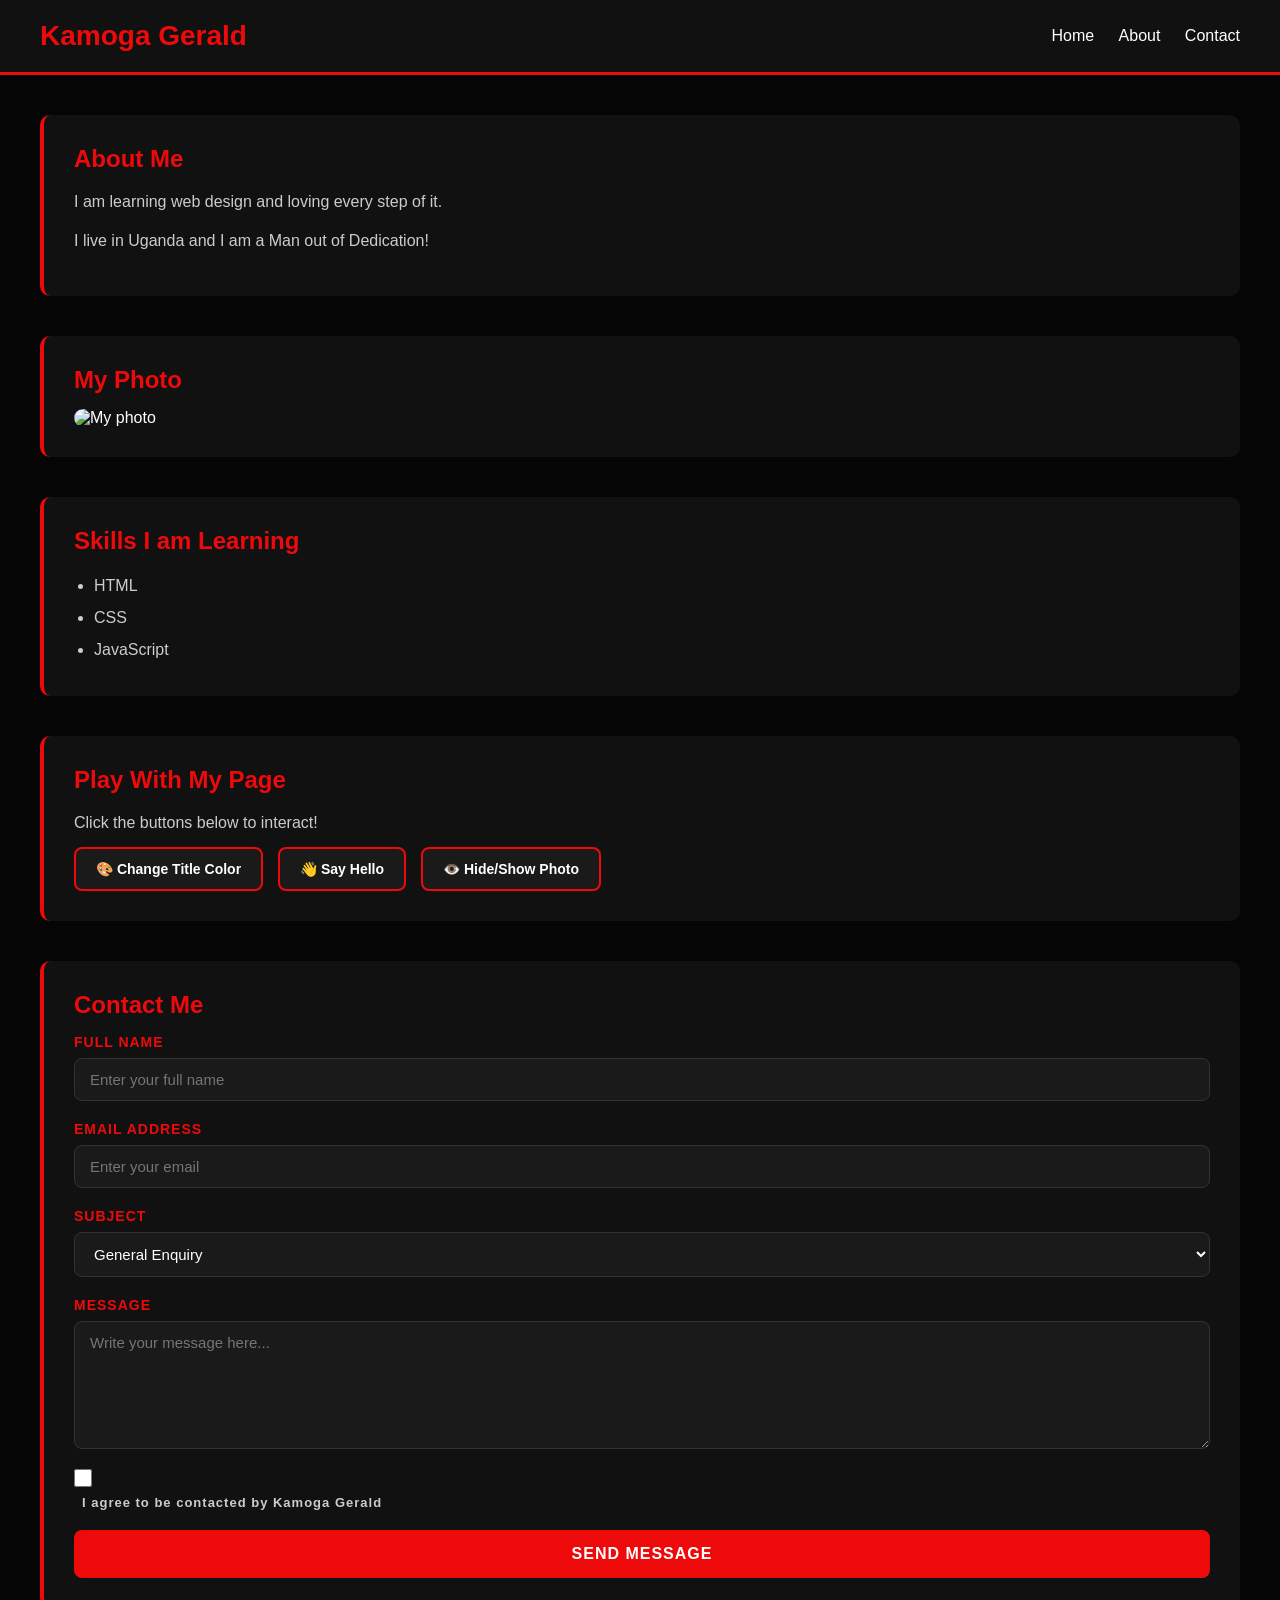
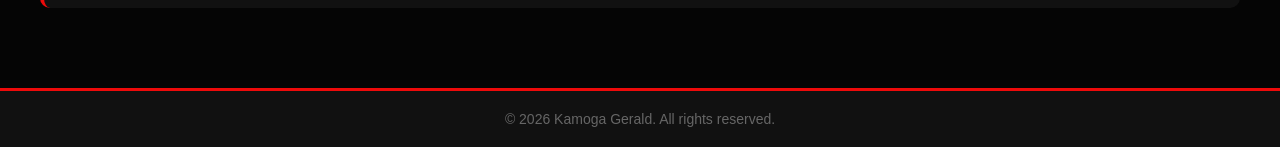
==== index.html @ 8f464ddb "Add files via upload" ====
<!DOCTYPE html>
<html>
    <head>
        <title>Kamoga Gerald</title>
        <meta name="viewport" content="width=device-width, initial-scale=1.0">
        <link rel="stylesheet" href="style.css">
    </head>
    <body>

        <!-- HEADER -->
        <div class="header">
            <h1 id="main-title">Kamoga Gerald</h1>
            <nav>
                <a href="index.html">Home</a>
<a href="about.html">About</a>
<a href="contact.html">Contact</a>
                
            </nav>
        </div>

        <!-- MAIN CONTENT -->
        <div class="main">

            <!-- ABOUT SECTION -->
            <div class="section">
                <h2>About Me</h2>
                <p>I am learning web design and loving every step of it.</p>
                <p>I live in Uganda and I am a Man out of Dedication!</p>
            </div>

            <!-- PHOTO SECTION -->
            <div class="section">
                <h2>My Photo</h2>
                <img src="https://picsum.photos/400/200" alt="My photo">
            </div>

            <!-- SKILLS SECTION -->
            <div class="section">
                <h2>Skills I am Learning</h2>
                <ul>
                    <li>HTML</li>
                    <li>CSS</li>
                    <li>JavaScript</li>
                </ul>
            </div>

            <!-- THEME BUTTON -->
            <div class="section">
                <h2>Play With My Page</h2>
                <p>Click the buttons below to interact!</p>
                <div class="btn-group">
                    <button id="change-color-btn">🎨 Change Title Color</button>
                    <button id="show-message-btn">👋 Say Hello</button>
                    <button id="hide-show-btn">👁️ Hide/Show Photo</button>
                </div>
            </div>

            <!-- CONTACT FORM SECTION -->
            <div class="section">
                <h2>Contact Me</h2>
                <form class="contact-form">

                    <div class="form-group">
                        <label>Full Name</label>
                        <input type="text" placeholder="Enter your full name">
                    </div>

                    <div class="form-group">
                        <label>Email Address</label>
                        <input type="email" placeholder="Enter your email">
                    </div>

                    <div class="form-group">
                        <label>Subject</label>
                        <select>
                            <option>General Enquiry</option>
                            <option>Web Design Project</option>
                            <option>Collaboration</option>
                            <option>Other</option>
                        </select>
                    </div>

                    <div class="form-group">
                        <label>Message</label>
                        <textarea rows="6" placeholder="Write your message here..."></textarea>
                    </div>

                    <div class="form-group">
                        <input type="checkbox" id="agree">
                        <label for="agree">I agree to be contacted by Kamoga Gerald</label>
                    </div>

                    <button type="submit" id="submit-btn">Send Message</button>

                </form>
            </div>

        </div>

        <!-- FOOTER -->
        <div class="footer">
            <p>© 2026 Kamoga Gerald. All rights reserved.</p>
        </div>

        <script src="script.js"></script>
    </body>
</html>
---- style.css ----
* {
    margin: 0;
    padding: 0;
    box-sizing: border-box;
}

body {
    background-color: #050505;
    font-family: Arial, sans-serif;
    color: #ffffff;
}

/* HEADER */
.header {
    background-color: #111111;
    padding: 20px 40px;
    display: flex;
    justify-content: space-between;
    align-items: center;
    border-bottom: 3px solid #ee0a0a;
}

.header h1 {
    color: #ee0a0a;
    font-size: 28px;
}

nav a {
    color: #ffffff;
    text-decoration: none;
    margin-left: 20px;
    font-size: 16px;
}

nav a:hover {
    color: #ee0a0a;
}

/* MAIN */
.main {
    padding: 40px;
}

.section {
    margin-bottom: 40px;
    padding: 30px;
    background-color: #111111;
    border-radius: 10px;
    border-left: 4px solid #ee0a0a;
}

.section h2 {
    color: #ee0a0a;
    font-size: 24px;
    margin-bottom: 15px;
}

.section p {
    color: #cccccc;
    font-size: 16px;
    line-height: 1.8;
    margin-bottom: 10px;
}

.section ul {
    color: #cccccc;
    font-size: 16px;
    line-height: 2;
    padding-left: 20px;
}

.section img {
    border-radius: 10px;
    width: 100%;
    max-width: 400px;
}

/* FOOTER */
.footer {
    background-color: #111111;
    text-align: center;
    padding: 20px;
    color: #666666;
    font-size: 14px;
    border-top: 3px solid #ee0a0a;
}
/* ===== RESPONSIVE DESIGN ===== */

/* TABLETS (screens 768px and below) */
@media (max-width: 768px) {

    .header {
        flex-direction: column;
        text-align: center;
        padding: 20px;
    }

    .header h1 {
        margin-bottom: 15px;
        font-size: 24px;
    }

    nav a {
        margin: 0 10px;
        font-size: 14px;
    }

    .main {
        padding: 20px;
    }

    .section {
        padding: 20px;
    }

}

/* MOBILE PHONES (screens 480px and below) */
@media (max-width: 480px) {

    .header h1 {
        font-size: 20px;
    }

    nav a {
        display: block;
        margin: 8px 0;
        font-size: 16px;
    }

    .section h2 {
        font-size: 20px;
    }

    .section p {
        font-size: 14px;
    }

    .section img {
        width: 100%;
    }

    .footer {
        font-size: 12px;
        padding: 15px;
    }

}

/* ===== CONTACT FORM ===== */
.contact-form {
    display: flex;
    flex-direction: column;
    gap: 20px;
}

.form-group {
    display: flex;
    flex-direction: column;
    gap: 8px;
}

.form-group label {
    color: #ee0a0a;
    font-size: 14px;
    font-weight: bold;
    text-transform: uppercase;
    letter-spacing: 1px;
}

.form-group input,
.form-group select,
.form-group textarea {
    background-color: #1a1a1a;
    border: 1px solid #333333;
    border-radius: 8px;
    color: #ffffff;
    font-size: 15px;
    font-family: Arial, sans-serif;
    outline: none;
    padding: 12px 15px;
    transition: border 0.3s;
}

.form-group input:focus,
.form-group select:focus,
.form-group textarea:focus {
    border: 1px solid #ee0a0a;
}

.form-group input[type="checkbox"] {
    width: 18px;
    height: 18px;
    accent-color: #ee0a0a;
    display: inline;
}

.form-group:last-of-type label {
    display: inline;
    margin-left: 8px;
    text-transform: none;
    font-size: 13px;
    color: #cccccc;
}

button[type="submit"] {
    background-color: #ee0a0a;
    border: none;
    border-radius: 8px;
    color: #ffffff;
    cursor: pointer;
    font-size: 16px;
    font-weight: bold;
    letter-spacing: 1px;
    padding: 15px 30px;
    text-transform: uppercase;
    transition: background-color 0.3s;
    width: 100%;
}

button[type="submit"]:hover {
    background-color: #cc0000;
}

/* ===== JAVASCRIPT BUTTONS ===== */
.btn-group {
    display: flex;
    gap: 15px;
    flex-wrap: wrap;
    margin-top: 10px;
}

.btn-group button {
    background-color: #1a1a1a;
    border: 2px solid #ee0a0a;
    border-radius: 8px;
    color: #ffffff;
    cursor: pointer;
    font-size: 14px;
    font-weight: bold;
    padding: 12px 20px;
    transition: all 0.3s;
}

.btn-group button:hover {
    background-color: #ee0a0a;
    color: #ffffff;
}

/* ===== ANIMATIONS ===== */

/* FADE IN - page loads */
@keyframes fadeIn {
    from {
        opacity: 0;
        transform: translateY(30px);
    }
    to {
        opacity: 1;
        transform: translateY(0);
    }
}

/* PULSE - grabs attention */
@keyframes pulse {
    0%   { transform: scale(1); }
    50%  { transform: scale(1.05); }
    100% { transform: scale(1); }
}

/* SLIDE IN FROM LEFT */
@keyframes slideInLeft {
    from {
        opacity: 0;
        transform: translateX(-60px);
    }
    to {
        opacity: 1;
        transform: translateX(0);
    }
}

/* GLOW - text glowing effect */
@keyframes glow {
    0%   { text-shadow: 0 0 5px #ee0a0a; }
    50%  { text-shadow: 0 0 20px #ee0a0a, 0 0 40px #ee0a0a; }
    100% { text-shadow: 0 0 5px #ee0a0a; }
}

/* APPLY ANIMATIONS */

/* Header title glows */
.header h1 {
    animation: glow 2s infinite;
}

/* Sections slide in */
.section {
    animation: slideInLeft 0.6s ease-out;
}

/* Main title fades in */
#main-title {
    animation: fadeIn 1s ease-out;
}

/* Submit button pulses */
button[type="submit"] {
    animation: pulse 2s infinite;
}

/* Nav links slide effect */
nav a {
    transition: color 0.3s, letter-spacing 0.3s;
}



/* Section hover effect */
.section {
    transition: transform 0.3s, border-left 0.3s;
}

.section:hover {
    transform: translateX(8px);
    border-left: 4px solid #ffffff;
}

/* Image hover zoom */
.section img {
    transition: transform 0.4s;
}

.section img:hover {
    transform: scale(1.05);
}
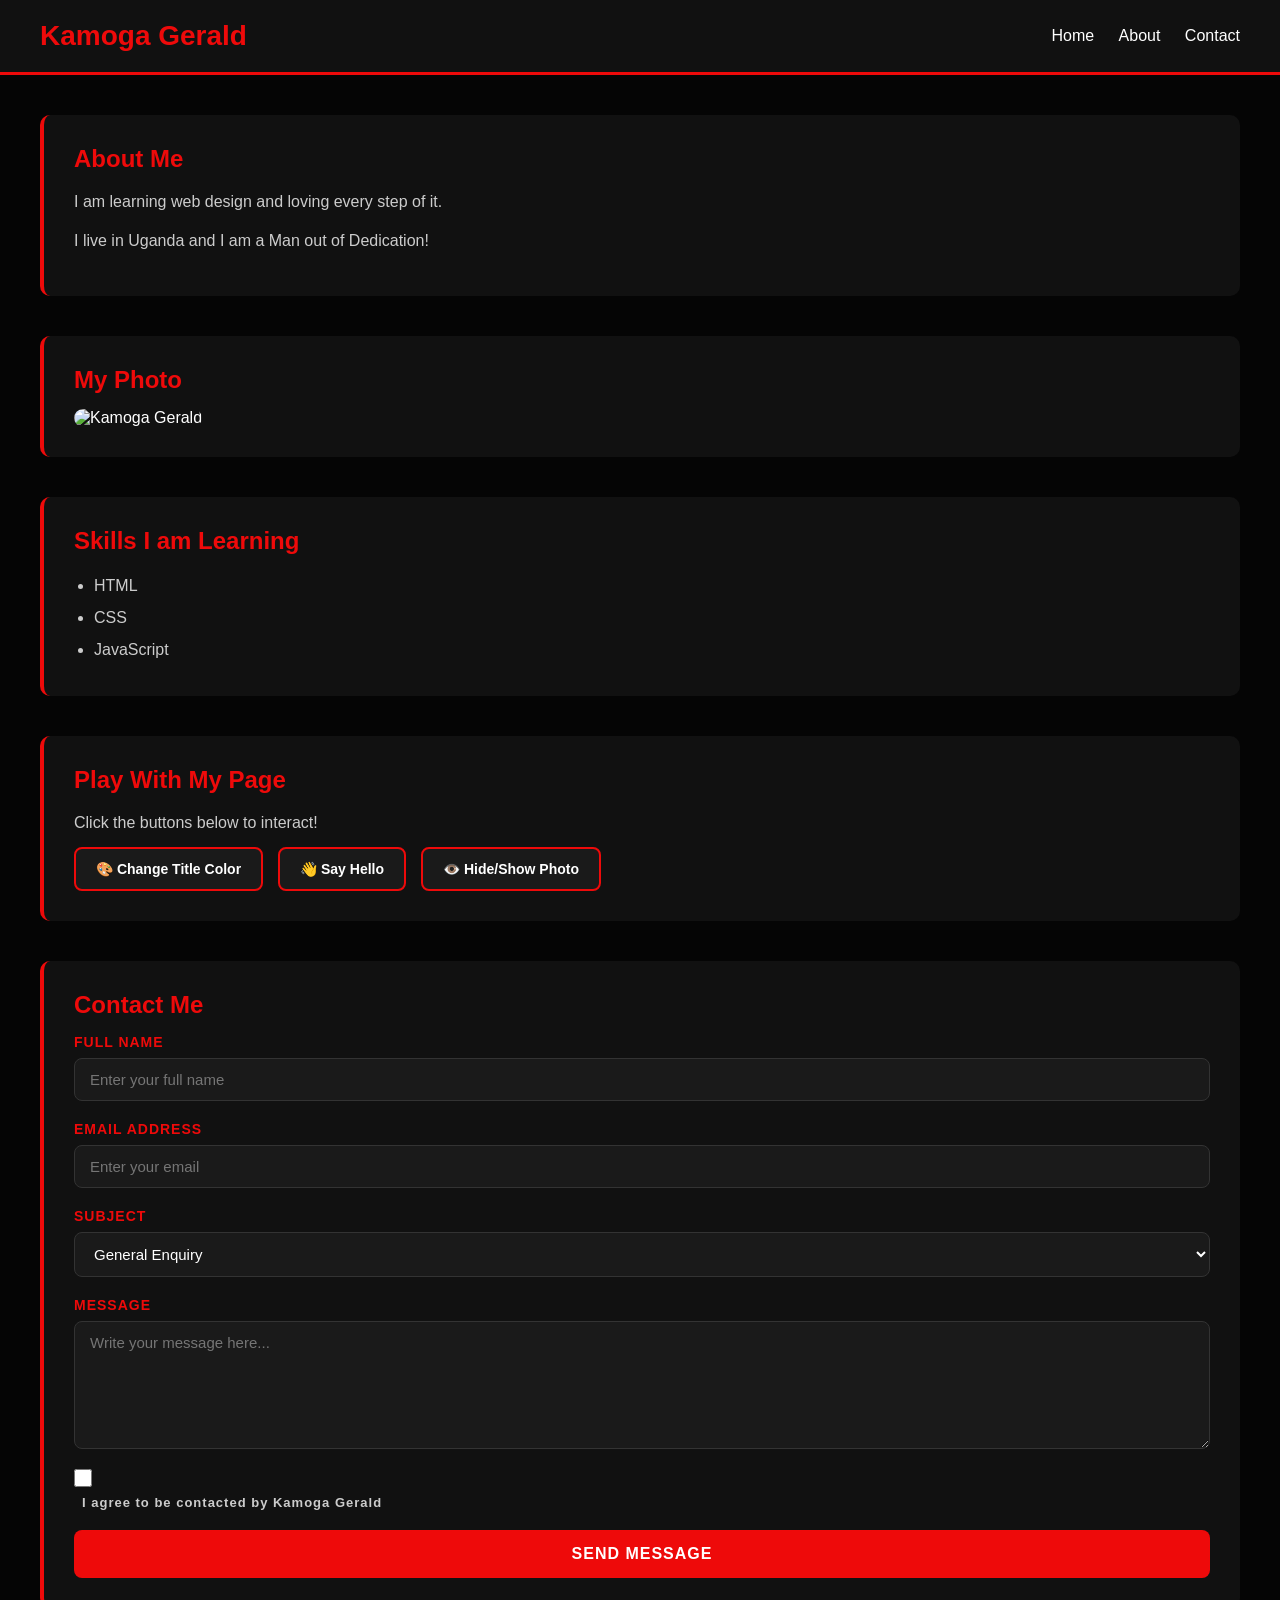
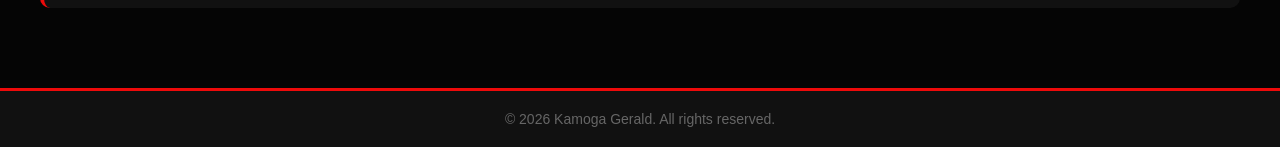
==== commit 844d3229: "Add files via upload" ====
--- a/index.html
+++ b/index.html
@@ -31,7 +31,7 @@
             <!-- PHOTO SECTION -->
             <div class="section">
                 <h2>My Photo</h2>
-                <img src="https://picsum.photos/400/200" alt="My photo">
+                <img src="photo.jpg" alt="Kamoga Gerald">
             </div>
 
             <!-- SKILLS SECTION -->
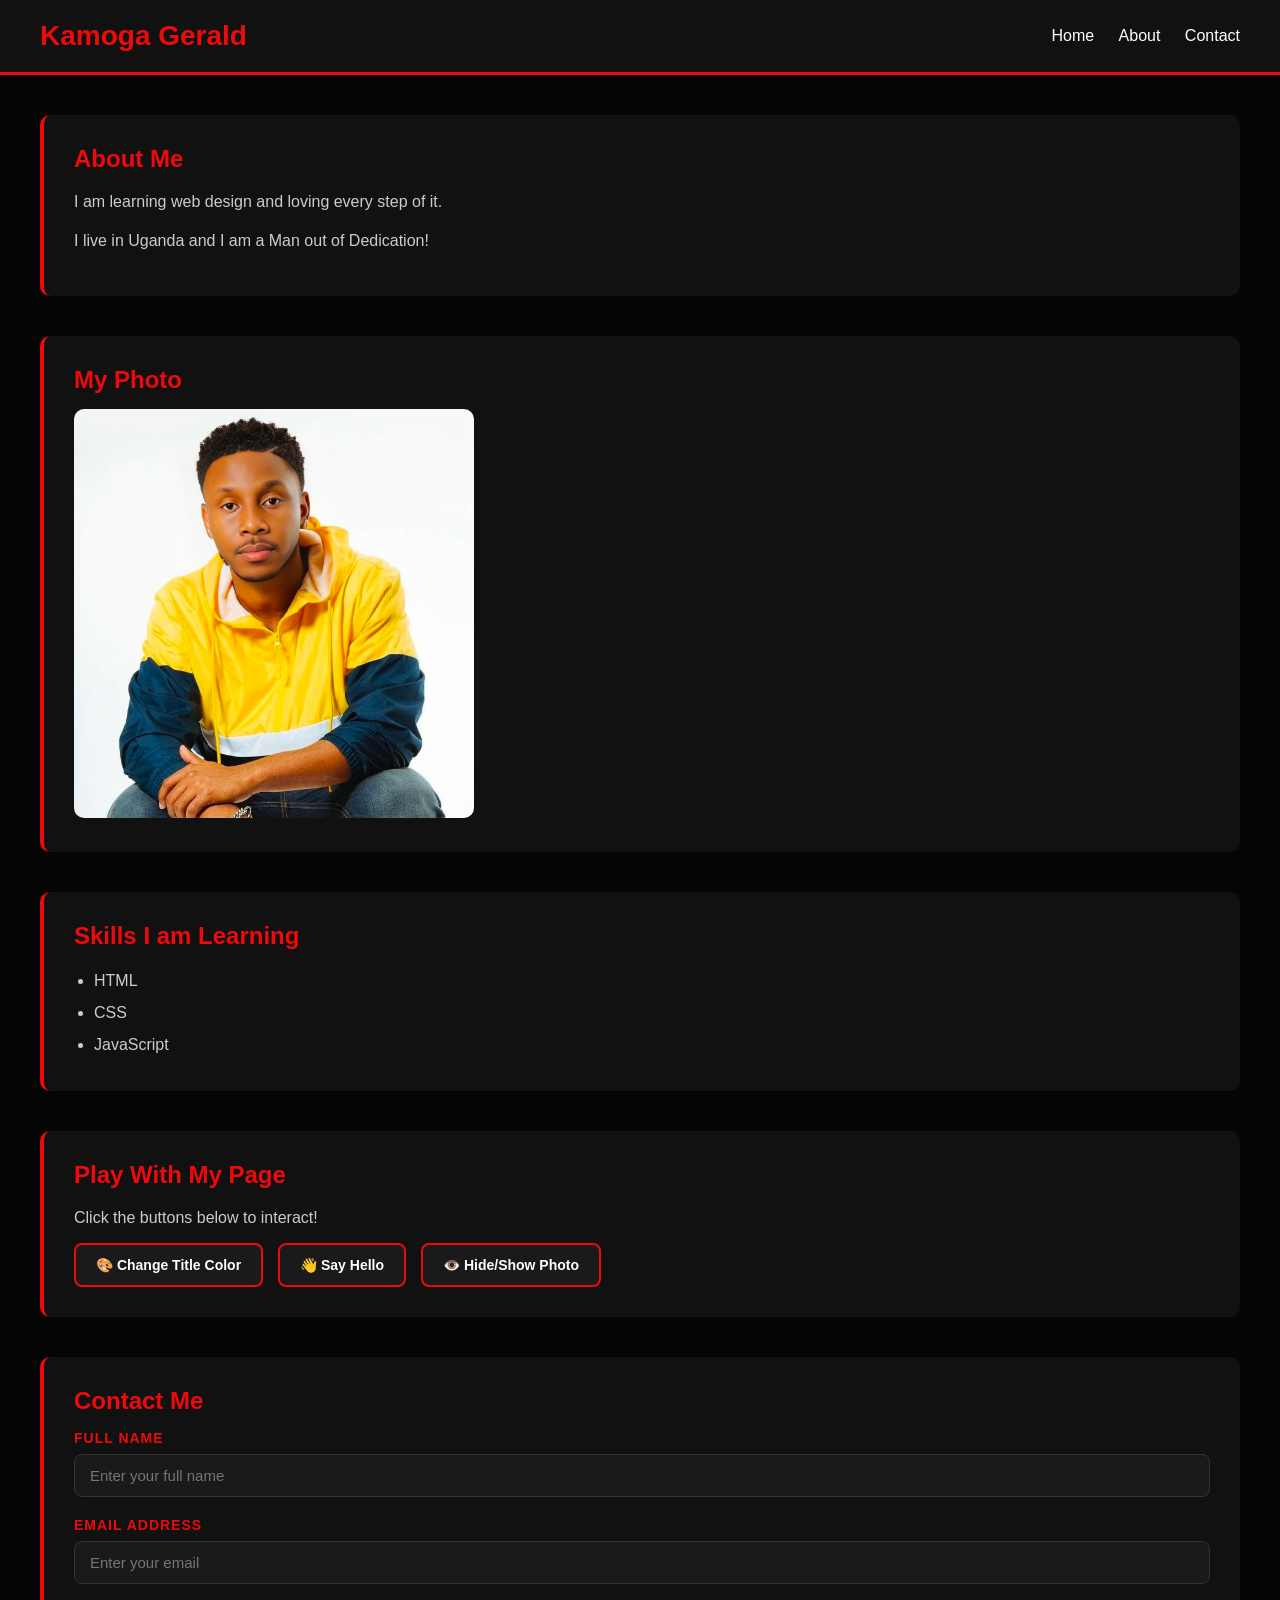
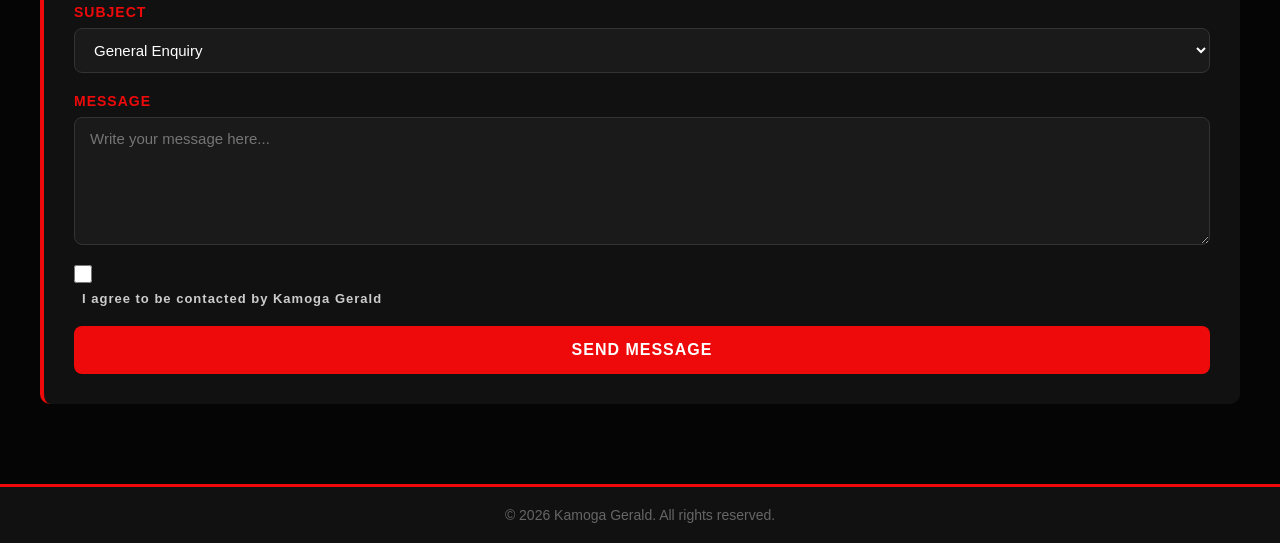
==== commit 1f270b02: "Add files via upload" ====
--- a/index.html
+++ b/index.html
@@ -31,7 +31,7 @@
             <!-- PHOTO SECTION -->
             <div class="section">
                 <h2>My Photo</h2>
-                <img src="photo.jpg" alt="Kamoga Gerald">
+                <img src="photo.jpg.jpeg" alt="Kamoga Gerald">
             </div>
 
             <!-- SKILLS SECTION -->
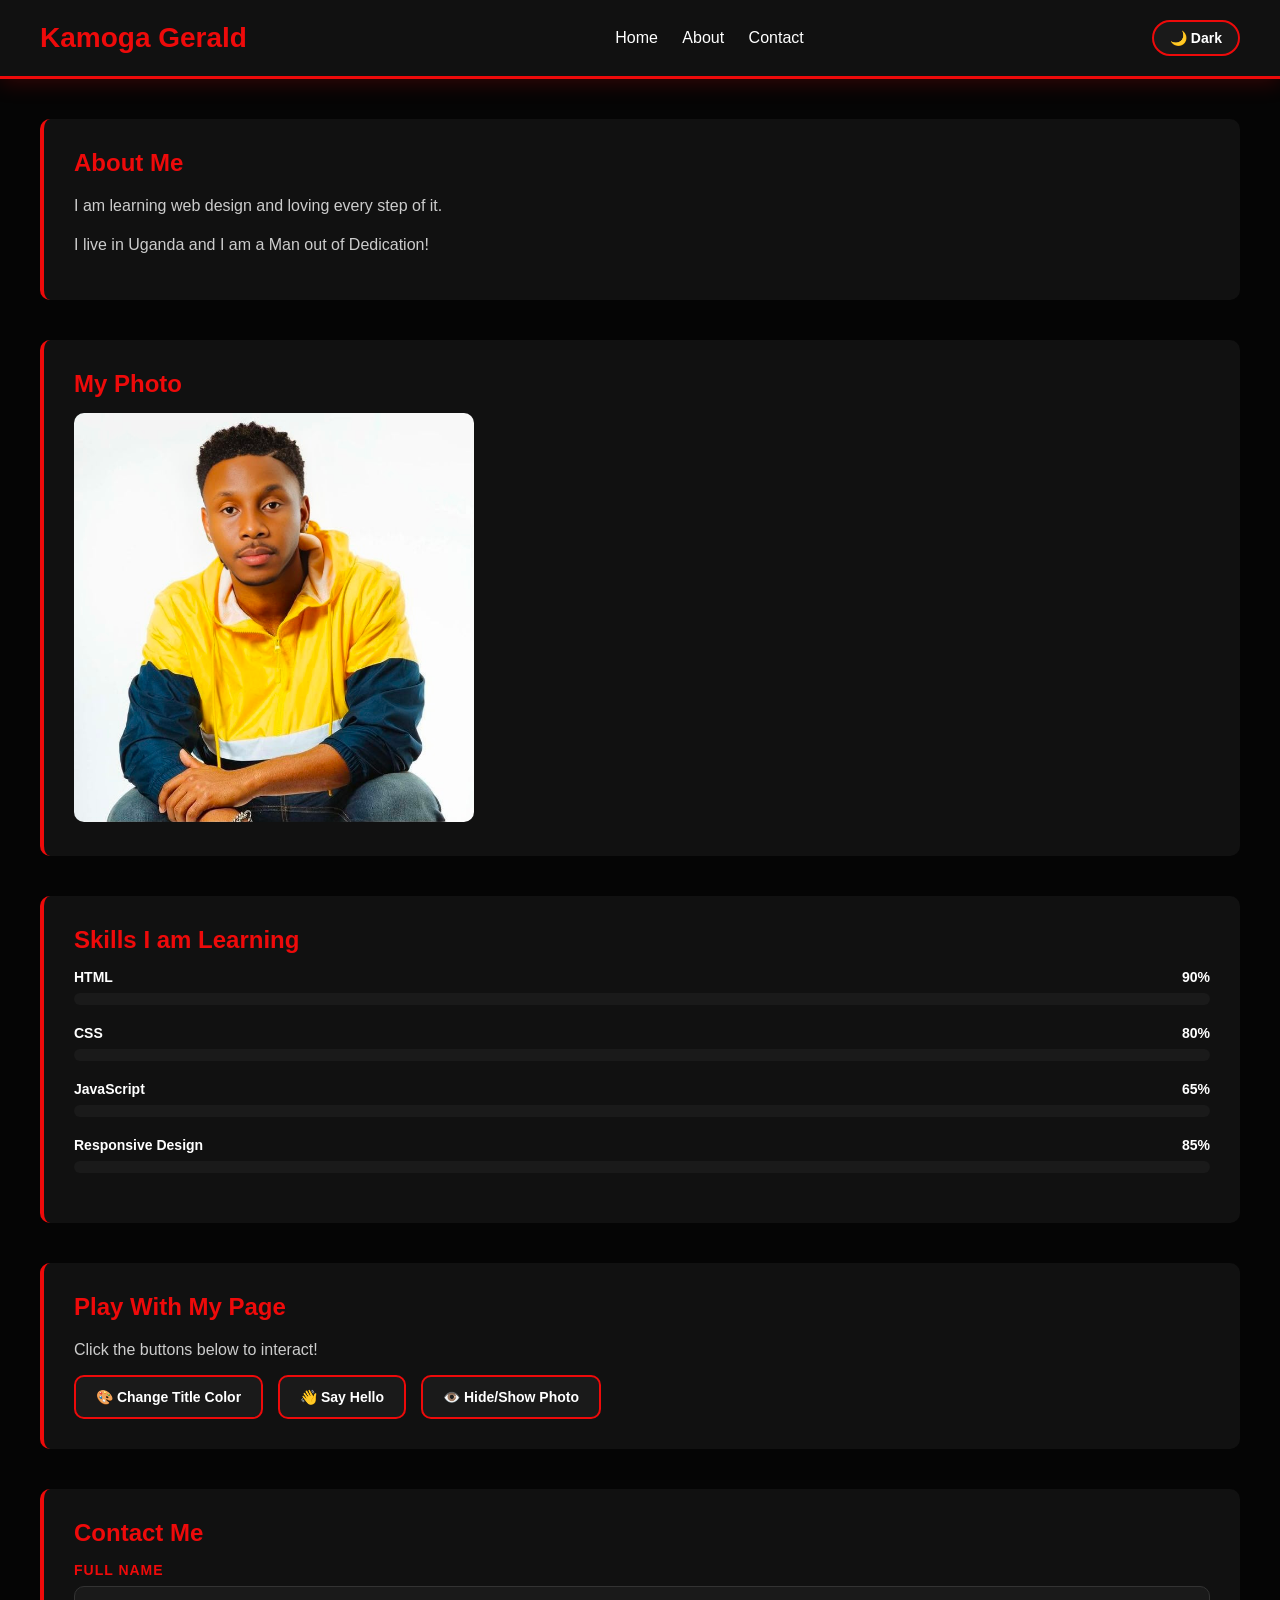
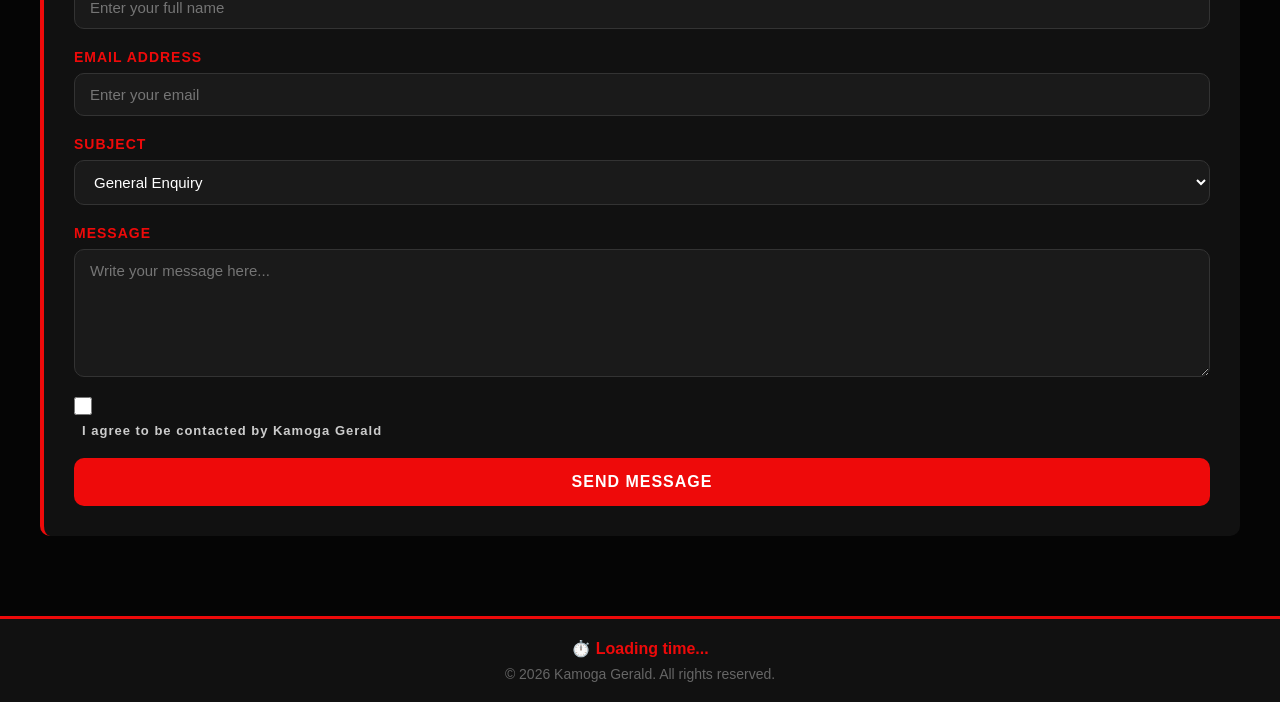
==== commit 36429253: "Add files via upload" ====
--- a/index.html
+++ b/index.html
@@ -8,15 +8,15 @@
     <body>
 
         <!-- HEADER -->
-        <div class="header">
-            <h1 id="main-title">Kamoga Gerald</h1>
-            <nav>
-                <a href="index.html">Home</a>
-<a href="about.html">About</a>
-<a href="contact.html">Contact</a>
-                
-            </nav>
-        </div>
+<div class="header">
+    <h1 id="main-title">Kamoga Gerald</h1>
+    <nav>
+        <a href="index.html">Home</a>
+        <a href="about.html">About</a>
+        <a href="contact.html">Contact</a>
+    </nav>
+    <button id="theme-toggle">🌙 Dark</button>
+</div>
 
         <!-- MAIN CONTENT -->
         <div class="main">
@@ -35,14 +35,50 @@
             </div>
 
             <!-- SKILLS SECTION -->
-            <div class="section">
-                <h2>Skills I am Learning</h2>
-                <ul>
-                    <li>HTML</li>
-                    <li>CSS</li>
-                    <li>JavaScript</li>
-                </ul>
-            </div>
+<div class="section">
+    <h2>Skills I am Learning</h2>
+
+    <div class="skill">
+        <div class="skill-header">
+            <span>HTML</span>
+            <span>90%</span>
+        </div>
+        <div class="progress-bar">
+            <div class="progress" data-width="90"></div>
+        </div>
+    </div>
+
+    <div class="skill">
+        <div class="skill-header">
+            <span>CSS</span>
+            <span>80%</span>
+        </div>
+        <div class="progress-bar">
+            <div class="progress" data-width="80"></div>
+        </div>
+    </div>
+
+    <div class="skill">
+        <div class="skill-header">
+            <span>JavaScript</span>
+            <span>65%</span>
+        </div>
+        <div class="progress-bar">
+            <div class="progress" data-width="65"></div>
+        </div>
+    </div>
+
+    <div class="skill">
+        <div class="skill-header">
+            <span>Responsive Design</span>
+            <span>85%</span>
+        </div>
+        <div class="progress-bar">
+            <div class="progress" data-width="85"></div>
+        </div>
+    </div>
+
+</div>
 
             <!-- THEME BUTTON -->
             <div class="section">
@@ -98,10 +134,7 @@
         </div>
 
         <!-- FOOTER -->
-        <div class="footer">
-            <p>© 2026 Kamoga Gerald. All rights reserved.</p>
-        </div>
-
-        <script src="script.js"></script>
-    </body>
-</html>+<div class="footer">
+    <p id="clock">⏱️ Loading time...</p>
+    <p>© 2026 Kamoga Gerald. All rights reserved.</p>
+</div>
--- a/style.css
+++ b/style.css
@@ -1,3 +1,18 @@
+/* ===== CSS VARIABLES ===== */
+:root {
+    --primary: #ee0a0a;
+    --primary-dark: #cc0000;
+    --bg: #050505;
+    --card: #111111;
+    --card-light: #1a1a1a;
+    --text: #cccccc;
+    --text-bright: #ffffff;
+    --text-dim: #666666;
+    --border-radius: 10px;
+    --transition: 0.3s ease;
+    --shadow: 0 4px 20px rgba(238, 10, 10, 0.2);
+}
+
 * {
     margin: 0;
     padding: 0;
@@ -5,38 +20,46 @@
 }
 
 body {
-    background-color: #050505;
+    background-color: var(--bg);
     font-family: Arial, sans-serif;
-    color: #ffffff;
-}
-
-/* HEADER */
+    color: var(--text-bright);
+}
+
+/* ===== HEADER ===== */
 .header {
-    background-color: #111111;
+    background-color: var(--card);
     padding: 20px 40px;
     display: flex;
     justify-content: space-between;
     align-items: center;
-    border-bottom: 3px solid #ee0a0a;
+    border-bottom: 3px solid var(--primary);
+    box-shadow: var(--shadow);
+    position: sticky;
+    top: 0;
+    z-index: 100;
 }
 
 .header h1 {
-    color: #ee0a0a;
+    color: var(--primary);
     font-size: 28px;
+    animation: glow 2s infinite;
 }
 
 nav a {
-    color: #ffffff;
+    color: var(--text-bright);
     text-decoration: none;
     margin-left: 20px;
     font-size: 16px;
+    transition: color var(--transition),
+                letter-spacing var(--transition);
 }
 
 nav a:hover {
-    color: #ee0a0a;
-}
-
-/* MAIN */
+    color: var(--primary);
+    letter-spacing: 2px;
+}
+
+/* ===== MAIN ===== */
 .main {
     padding: 40px;
 }
@@ -44,51 +67,65 @@
 .section {
     margin-bottom: 40px;
     padding: 30px;
-    background-color: #111111;
-    border-radius: 10px;
-    border-left: 4px solid #ee0a0a;
+    background-color: var(--card);
+    border-radius: var(--border-radius);
+    border-left: 4px solid var(--primary);
+    transition: transform var(--transition),
+                box-shadow var(--transition);
+    animation: slideInLeft 0.6s ease-out;
+}
+
+.section:hover {
+    transform: translateX(8px);
+    box-shadow: var(--shadow);
+    border-left: 4px solid var(--text-bright);
 }
 
 .section h2 {
-    color: #ee0a0a;
+    color: var(--primary);
     font-size: 24px;
     margin-bottom: 15px;
 }
 
 .section p {
-    color: #cccccc;
+    color: var(--text);
     font-size: 16px;
     line-height: 1.8;
     margin-bottom: 10px;
 }
 
 .section ul {
-    color: #cccccc;
+    color: var(--text);
     font-size: 16px;
     line-height: 2;
     padding-left: 20px;
 }
 
 .section img {
-    border-radius: 10px;
+    border-radius: var(--border-radius);
     width: 100%;
     max-width: 400px;
-}
-
-/* FOOTER */
+    transition: transform var(--transition),
+                box-shadow var(--transition);
+}
+
+.section img:hover {
+    transform: scale(1.05);
+    box-shadow: var(--shadow);
+}
+
+/* ===== FOOTER ===== */
 .footer {
-    background-color: #111111;
+    background-color: var(--card);
     text-align: center;
     padding: 20px;
-    color: #666666;
-    font-size: 14px;
-    border-top: 3px solid #ee0a0a;
-}
-/* ===== RESPONSIVE DESIGN ===== */
-
-/* TABLETS (screens 768px and below) */
+    color: var(--text-dim);
+    font-size: 14px;
+    border-top: 3px solid var(--primary);
+}
+
+/* ===== RESPONSIVE ===== */
 @media (max-width: 768px) {
-
     .header {
         flex-direction: column;
         text-align: center;
@@ -112,12 +149,9 @@
     .section {
         padding: 20px;
     }
-
-}
-
-/* MOBILE PHONES (screens 480px and below) */
+}
+
 @media (max-width: 480px) {
-
     .header h1 {
         font-size: 20px;
     }
@@ -144,7 +178,6 @@
         font-size: 12px;
         padding: 15px;
     }
-
 }
 
 /* ===== CONTACT FORM ===== */
@@ -161,7 +194,7 @@
 }
 
 .form-group label {
-    color: #ee0a0a;
+    color: var(--primary);
     font-size: 14px;
     font-weight: bold;
     text-transform: uppercase;
@@ -171,27 +204,29 @@
 .form-group input,
 .form-group select,
 .form-group textarea {
-    background-color: #1a1a1a;
+    background-color: var(--card-light);
     border: 1px solid #333333;
-    border-radius: 8px;
-    color: #ffffff;
+    border-radius: var(--border-radius);
+    color: var(--text-bright);
     font-size: 15px;
     font-family: Arial, sans-serif;
     outline: none;
     padding: 12px 15px;
-    transition: border 0.3s;
+    transition: border var(--transition),
+                box-shadow var(--transition);
 }
 
 .form-group input:focus,
 .form-group select:focus,
 .form-group textarea:focus {
-    border: 1px solid #ee0a0a;
+    border: 1px solid var(--primary);
+    box-shadow: var(--shadow);
 }
 
 .form-group input[type="checkbox"] {
     width: 18px;
     height: 18px;
-    accent-color: #ee0a0a;
+    accent-color: var(--primary);
     display: inline;
 }
 
@@ -200,29 +235,34 @@
     margin-left: 8px;
     text-transform: none;
     font-size: 13px;
-    color: #cccccc;
+    color: var(--text);
 }
 
 button[type="submit"] {
-    background-color: #ee0a0a;
+    background-color: var(--primary);
     border: none;
-    border-radius: 8px;
-    color: #ffffff;
+    border-radius: var(--border-radius);
+    color: var(--text-bright);
     cursor: pointer;
     font-size: 16px;
     font-weight: bold;
     letter-spacing: 1px;
     padding: 15px 30px;
     text-transform: uppercase;
-    transition: background-color 0.3s;
+    transition: background-color var(--transition),
+                box-shadow var(--transition),
+                transform var(--transition);
     width: 100%;
+    animation: pulse 2s infinite;
 }
 
 button[type="submit"]:hover {
-    background-color: #cc0000;
-}
-
-/* ===== JAVASCRIPT BUTTONS ===== */
+    background-color: var(--primary-dark);
+    box-shadow: var(--shadow);
+    transform: translateY(-2px);
+}
+
+/* ===== JS BUTTONS ===== */
 .btn-group {
     display: flex;
     gap: 15px;
@@ -231,106 +271,116 @@
 }
 
 .btn-group button {
-    background-color: #1a1a1a;
-    border: 2px solid #ee0a0a;
-    border-radius: 8px;
-    color: #ffffff;
+    background-color: var(--card-light);
+    border: 2px solid var(--primary);
+    border-radius: var(--border-radius);
+    color: var(--text-bright);
     cursor: pointer;
     font-size: 14px;
     font-weight: bold;
     padding: 12px 20px;
-    transition: all 0.3s;
+    transition: all var(--transition);
 }
 
 .btn-group button:hover {
-    background-color: #ee0a0a;
-    color: #ffffff;
+    background-color: var(--primary);
+    transform: translateY(-3px);
+    box-shadow: var(--shadow);
 }
 
 /* ===== ANIMATIONS ===== */
-
-/* FADE IN - page loads */
 @keyframes fadeIn {
-    from {
-        opacity: 0;
-        transform: translateY(30px);
-    }
-    to {
-        opacity: 1;
-        transform: translateY(0);
-    }
-}
-
-/* PULSE - grabs attention */
+    from { opacity: 0; transform: translateY(30px); }
+    to   { opacity: 1; transform: translateY(0); }
+}
+
 @keyframes pulse {
     0%   { transform: scale(1); }
     50%  { transform: scale(1.05); }
     100% { transform: scale(1); }
 }
 
-/* SLIDE IN FROM LEFT */
 @keyframes slideInLeft {
-    from {
-        opacity: 0;
-        transform: translateX(-60px);
-    }
-    to {
-        opacity: 1;
-        transform: translateX(0);
-    }
-}
-
-/* GLOW - text glowing effect */
+    from { opacity: 0; transform: translateX(-60px); }
+    to   { opacity: 1; transform: translateX(0); }
+}
+
 @keyframes glow {
-    0%   { text-shadow: 0 0 5px #ee0a0a; }
-    50%  { text-shadow: 0 0 20px #ee0a0a, 0 0 40px #ee0a0a; }
-    100% { text-shadow: 0 0 5px #ee0a0a; }
-}
-
-/* APPLY ANIMATIONS */
-
-/* Header title glows */
-.header h1 {
-    animation: glow 2s infinite;
-}
-
-/* Sections slide in */
-.section {
-    animation: slideInLeft 0.6s ease-out;
-}
-
-/* Main title fades in */
+    0%   { text-shadow: 0 0 5px var(--primary); }
+    50%  { text-shadow: 0 0 20px var(--primary),
+                        0 0 40px var(--primary); }
+    100% { text-shadow: 0 0 5px var(--primary); }
+}
+
 #main-title {
     animation: fadeIn 1s ease-out;
 }
 
-/* Submit button pulses */
-button[type="submit"] {
-    animation: pulse 2s infinite;
-}
-
-/* Nav links slide effect */
-nav a {
-    transition: color 0.3s, letter-spacing 0.3s;
-}
-
-
-
-/* Section hover effect */
-.section {
-    transition: transform 0.3s, border-left 0.3s;
-}
-
-.section:hover {
-    transform: translateX(8px);
-    border-left: 4px solid #ffffff;
-}
-
-/* Image hover zoom */
-.section img {
-    transition: transform 0.4s;
-}
-
-.section img:hover {
-    transform: scale(1.05);
+/* ===== THEME TOGGLE BUTTON ===== */
+#theme-toggle {
+    background-color: var(--card-light);
+    border: 2px solid var(--primary);
+    border-radius: 20px;
+    color: var(--text-bright);
+    cursor: pointer;
+    font-size: 14px;
+    font-weight: bold;
+    padding: 8px 16px;
+    transition: all var(--transition);
+}
+
+#theme-toggle:hover {
+    background-color: var(--primary);
+}
+
+/* ===== LIGHT MODE ===== */
+body.light-mode {
+    --bg: #f0f0f0;
+    --card: #ffffff;
+    --card-light: #f5f5f5;
+    --text: #333333;
+    --text-bright: #111111;
+    --text-dim: #666666;
+}
+
+/* ===== SKILLS PROGRESS BARS ===== */
+.skill {
+    margin-bottom: 20px;
+}
+
+.skill-header {
+    display: flex;
+    justify-content: space-between;
+    margin-bottom: 8px;
+    color: var(--text-bright);
+    font-size: 14px;
+    font-weight: bold;
+}
+
+.progress-bar {
+    background-color: var(--card-light);
+    border-radius: 20px;
+    height: 12px;
+    overflow: hidden;
+    width: 100%;
+}
+
+.progress {
+    background: linear-gradient(
+        to right,
+        var(--primary),
+        var(--primary-dark)
+    );
+    border-radius: 20px;
+    height: 100%;
+    width: 0%;
+    transition: width 1.5s ease-in-out;
+}
+
+/* ===== CLOCK ===== */
+#clock {
+    color: var(--primary);
+    font-size: 16px;
+    font-weight: bold;
+    margin-bottom: 8px;
 }
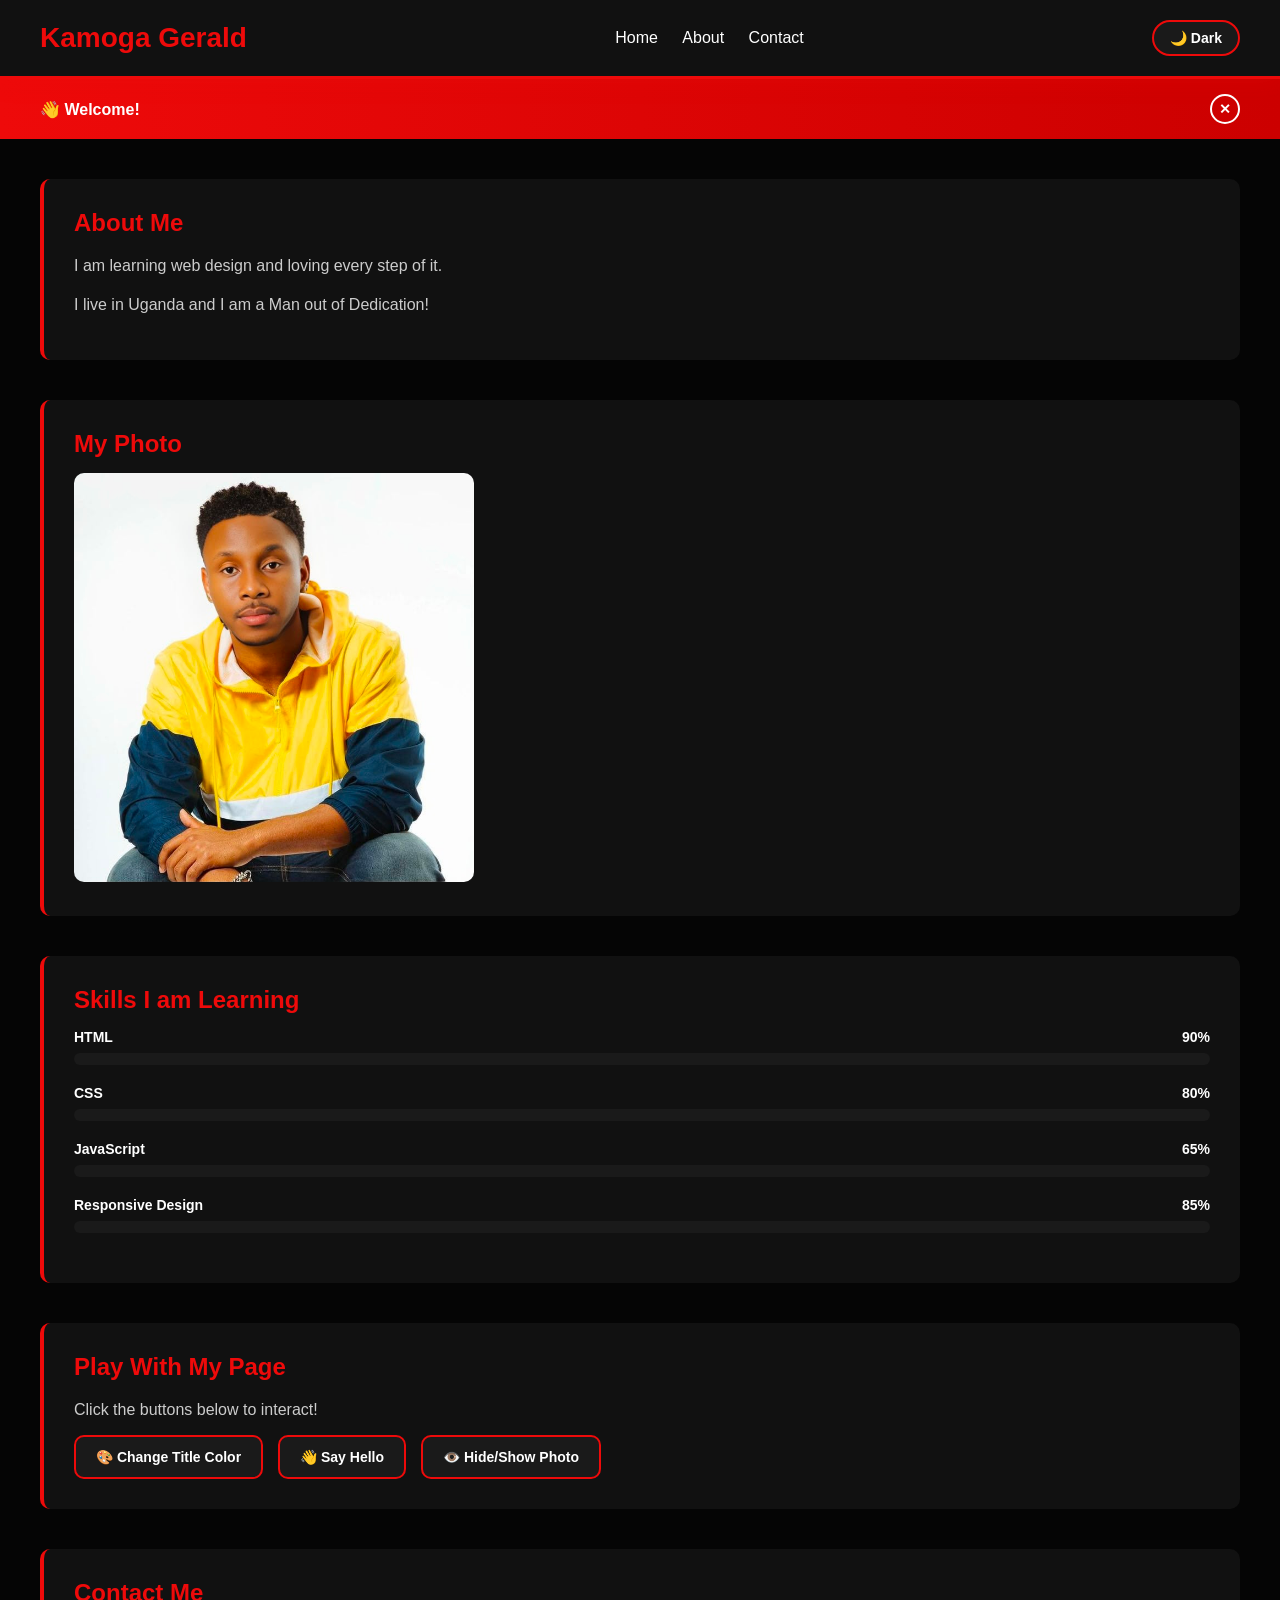
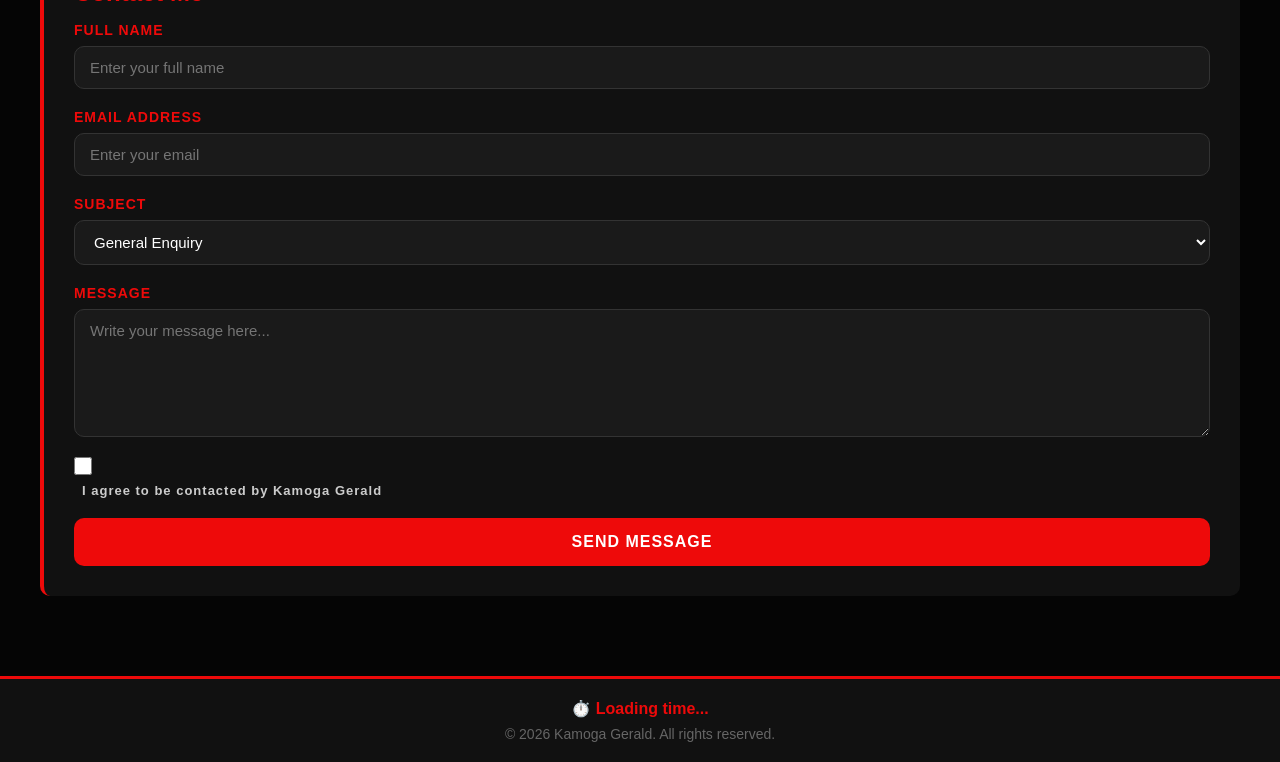
==== commit 2f37e60b: "Add files via upload" ====
--- a/index.html
+++ b/index.html
@@ -16,6 +16,12 @@
         <a href="contact.html">Contact</a>
     </nav>
     <button id="theme-toggle">🌙 Dark</button>
+</div>
+
+<!-- WELCOME BANNER -->
+<div id="welcome-banner" class="welcome-banner">
+    <p id="welcome-text">👋 Welcome!</p>
+    <button id="close-banner">✕</button>
 </div>
 
         <!-- MAIN CONTENT -->
--- a/style.css
+++ b/style.css
@@ -383,4 +383,43 @@
     font-size: 16px;
     font-weight: bold;
     margin-bottom: 8px;
+}
+
+/* ===== WELCOME BANNER ===== */
+.welcome-banner {
+    background: linear-gradient(
+        to right,
+        var(--primary),
+        var(--primary-dark)
+    );
+    color: var(--text-bright);
+    padding: 15px 40px;
+    display: flex;
+    justify-content: space-between;
+    align-items: center;
+    animation: fadeIn 0.5s ease-out;
+}
+
+.welcome-banner p {
+    font-size: 16px;
+    font-weight: bold;
+    margin: 0;
+}
+
+#close-banner {
+    background: transparent;
+    border: 2px solid var(--text-bright);
+    border-radius: 50%;
+    color: var(--text-bright);
+    cursor: pointer;
+    font-size: 14px;
+    font-weight: bold;
+    height: 30px;
+    width: 30px;
+    transition: all var(--transition);
+}
+
+#close-banner:hover {
+    background: var(--text-bright);
+    color: var(--primary);
 }
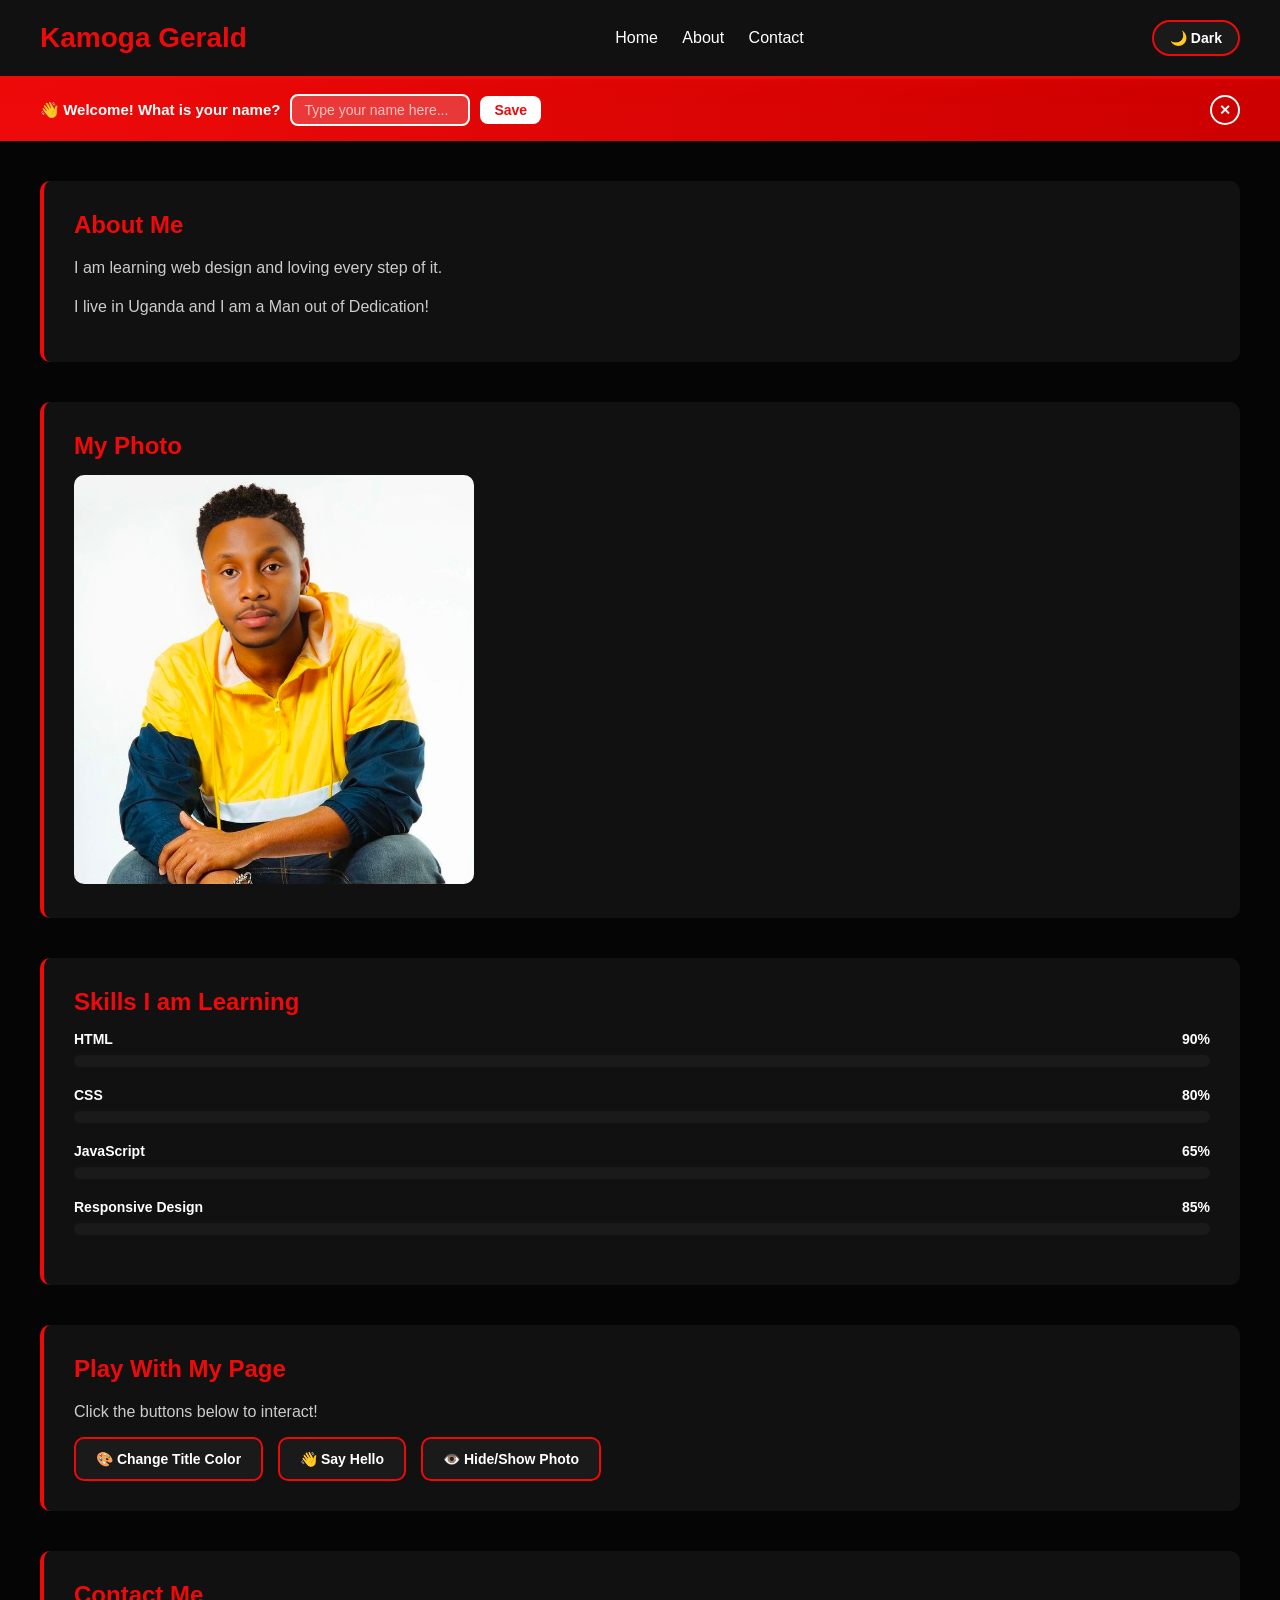
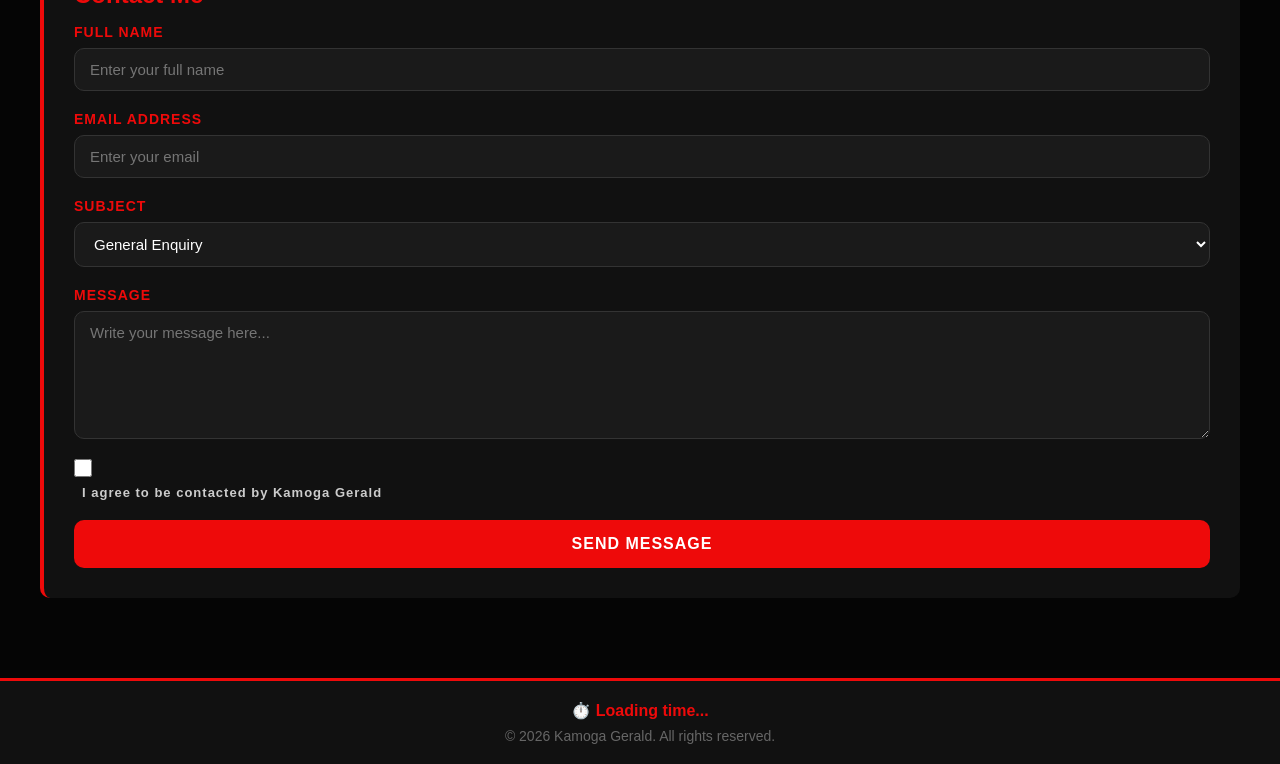
==== commit e6d2ae55: "Add files via upload" ====
--- a/index.html
+++ b/index.html
@@ -20,7 +20,12 @@
 
 <!-- WELCOME BANNER -->
 <div id="welcome-banner" class="welcome-banner">
-    <p id="welcome-text">👋 Welcome!</p>
+    <div id="name-input-area">
+        <p>👋 Welcome! What is your name?</p>
+        <input type="text" id="visitor-name-input" placeholder="Type your name here...">
+        <button id="save-name-btn">Save</button>
+    </div>
+    <p id="welcome-text" style="display:none"></p>
     <button id="close-banner">✕</button>
 </div>
 
--- a/style.css
+++ b/style.css
@@ -422,4 +422,47 @@
 #close-banner:hover {
     background: var(--text-bright);
     color: var(--primary);
+}
+
+/* ===== NAME INPUT IN BANNER ===== */
+#name-input-area {
+    display: flex;
+    align-items: center;
+    gap: 10px;
+}
+
+#name-input-area p {
+    margin: 0;
+    font-size: 15px;
+}
+
+#visitor-name-input {
+    background: rgba(255,255,255,0.2);
+    border: 2px solid var(--text-bright);
+    border-radius: 8px;
+    color: var(--text-bright);
+    font-size: 14px;
+    padding: 6px 12px;
+    outline: none;
+    width: 180px;
+}
+
+#visitor-name-input::placeholder {
+    color: rgba(255,255,255,0.7);
+}
+
+#save-name-btn {
+    background: var(--text-bright);
+    border: none;
+    border-radius: 8px;
+    color: var(--primary);
+    cursor: pointer;
+    font-size: 14px;
+    font-weight: bold;
+    padding: 6px 14px;
+    transition: all var(--transition);
+}
+
+#save-name-btn:hover {
+    opacity: 0.8;
 }
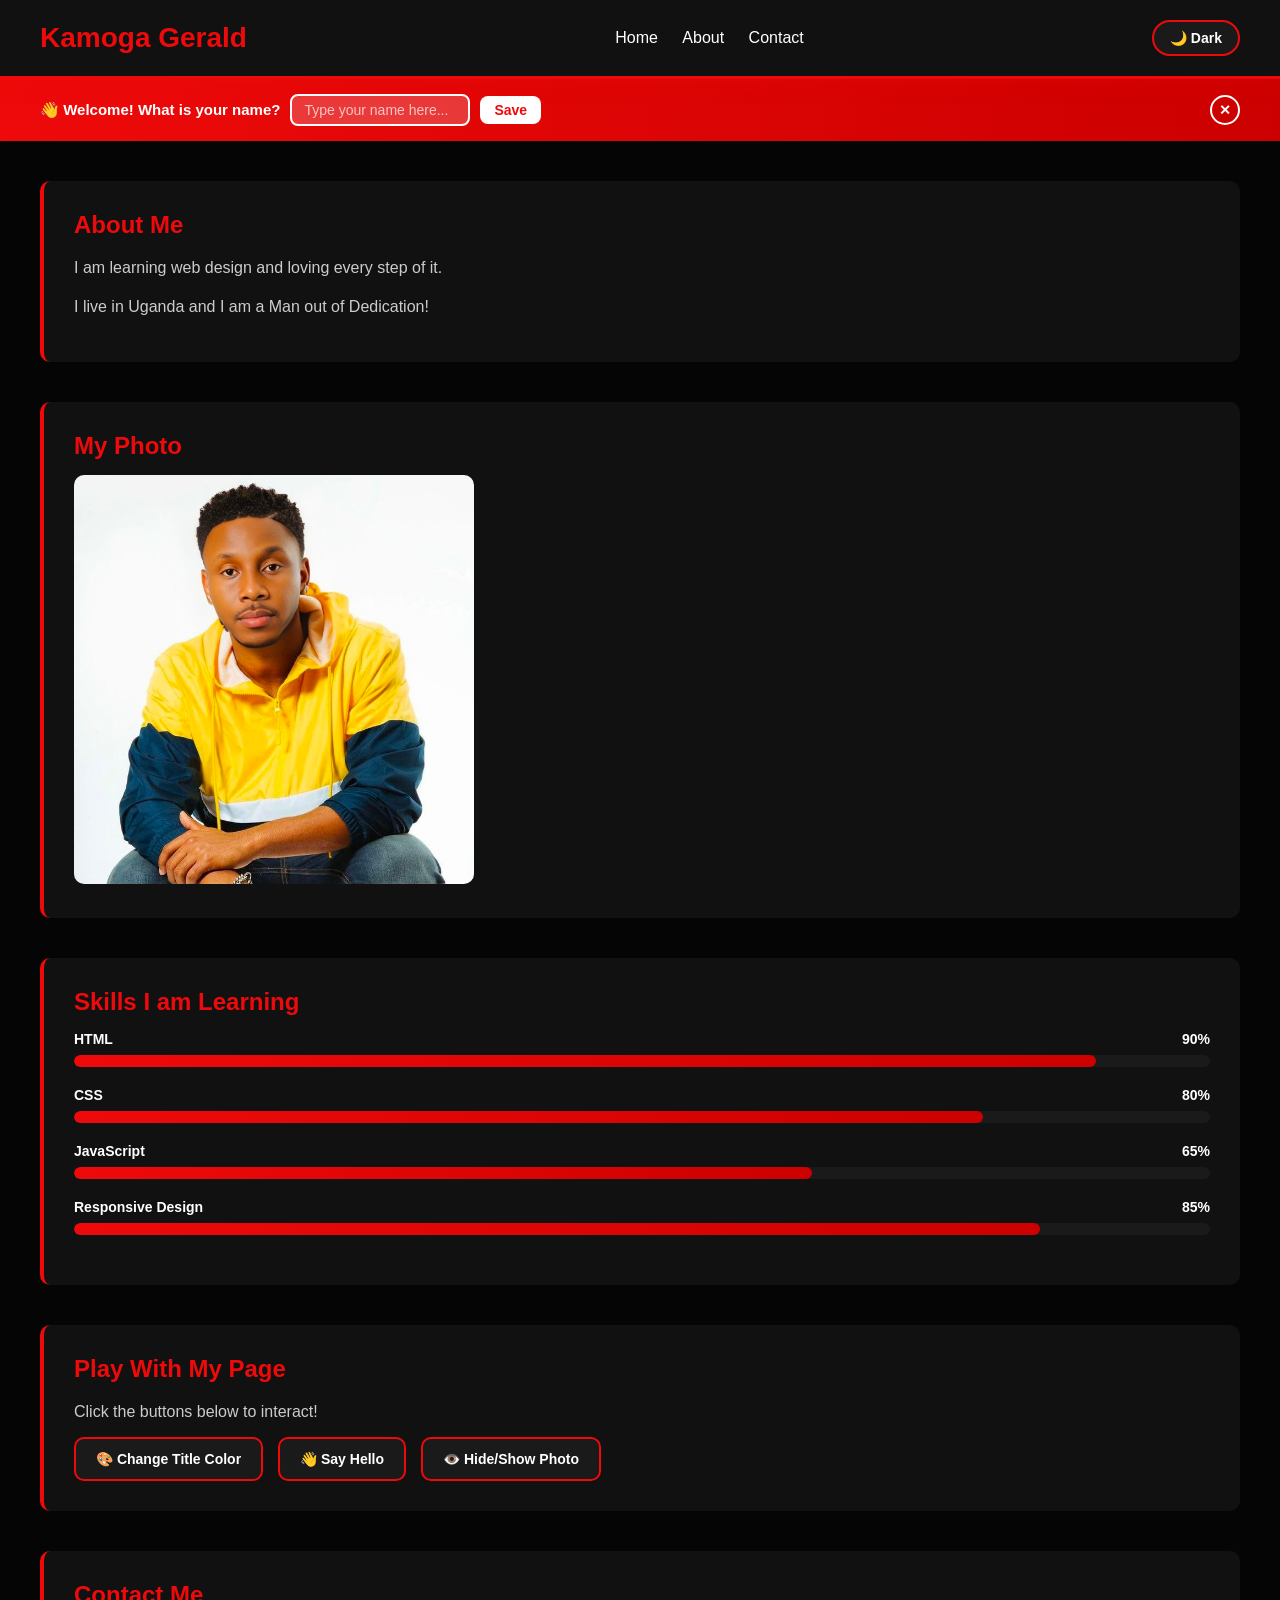
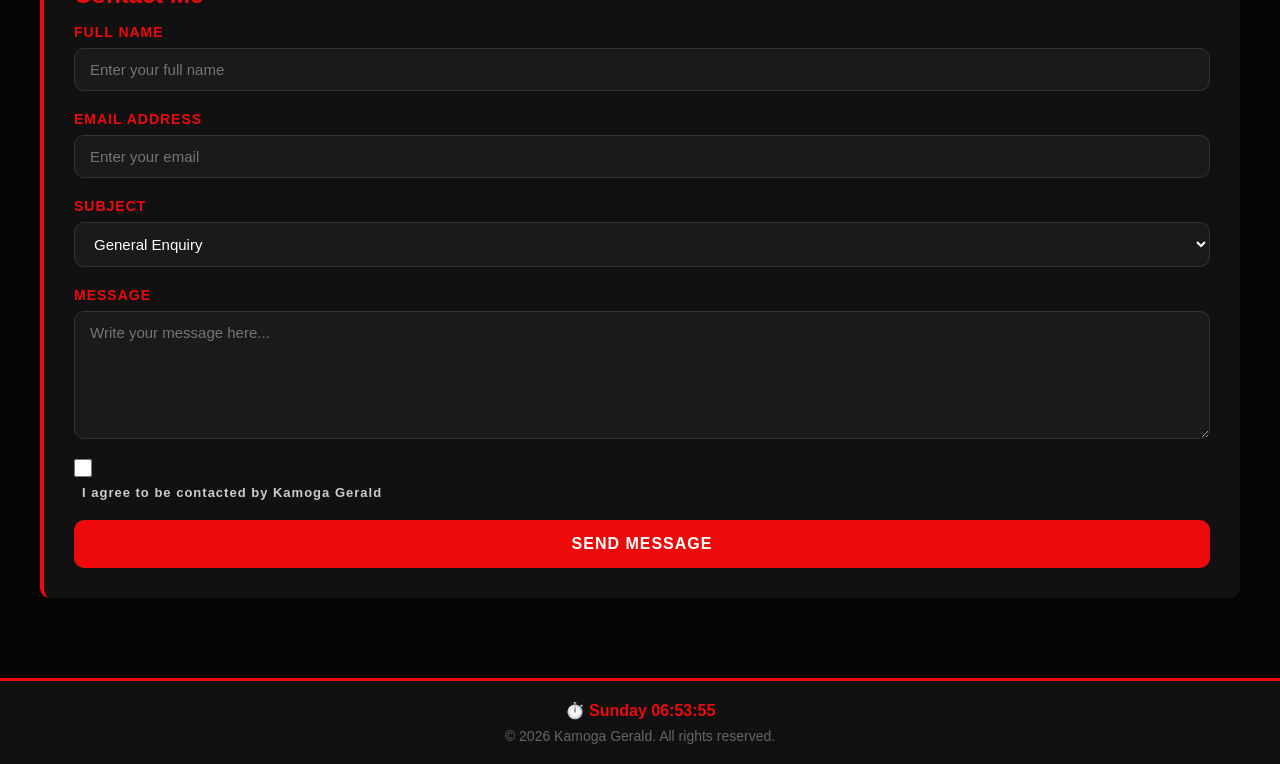
==== commit 0a390d6b: "Add files via upload" ====
--- a/index.html
+++ b/index.html
@@ -148,4 +148,8 @@
 <div class="footer">
     <p id="clock">⏱️ Loading time...</p>
     <p>© 2026 Kamoga Gerald. All rights reserved.</p>
-</div>+</div>
+
+<script src="script.js"></script>
+    </body>
+</html>
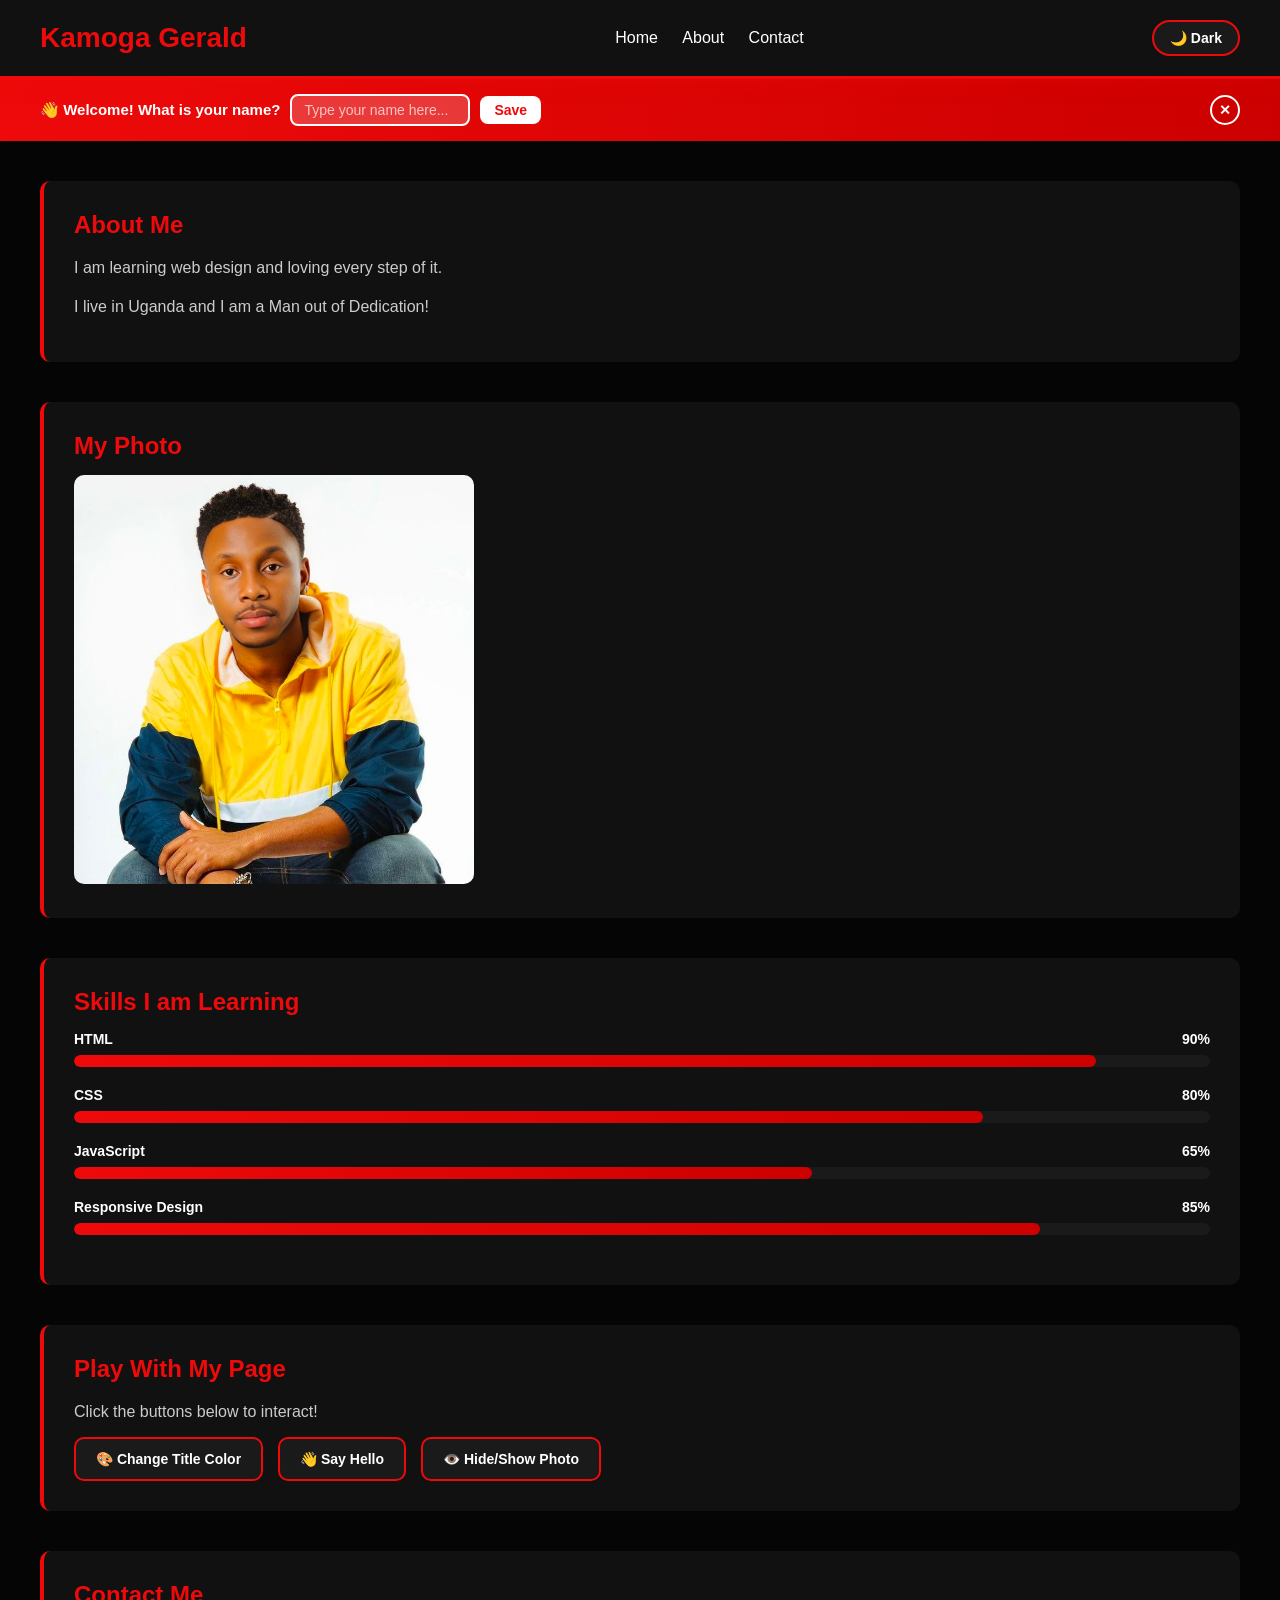
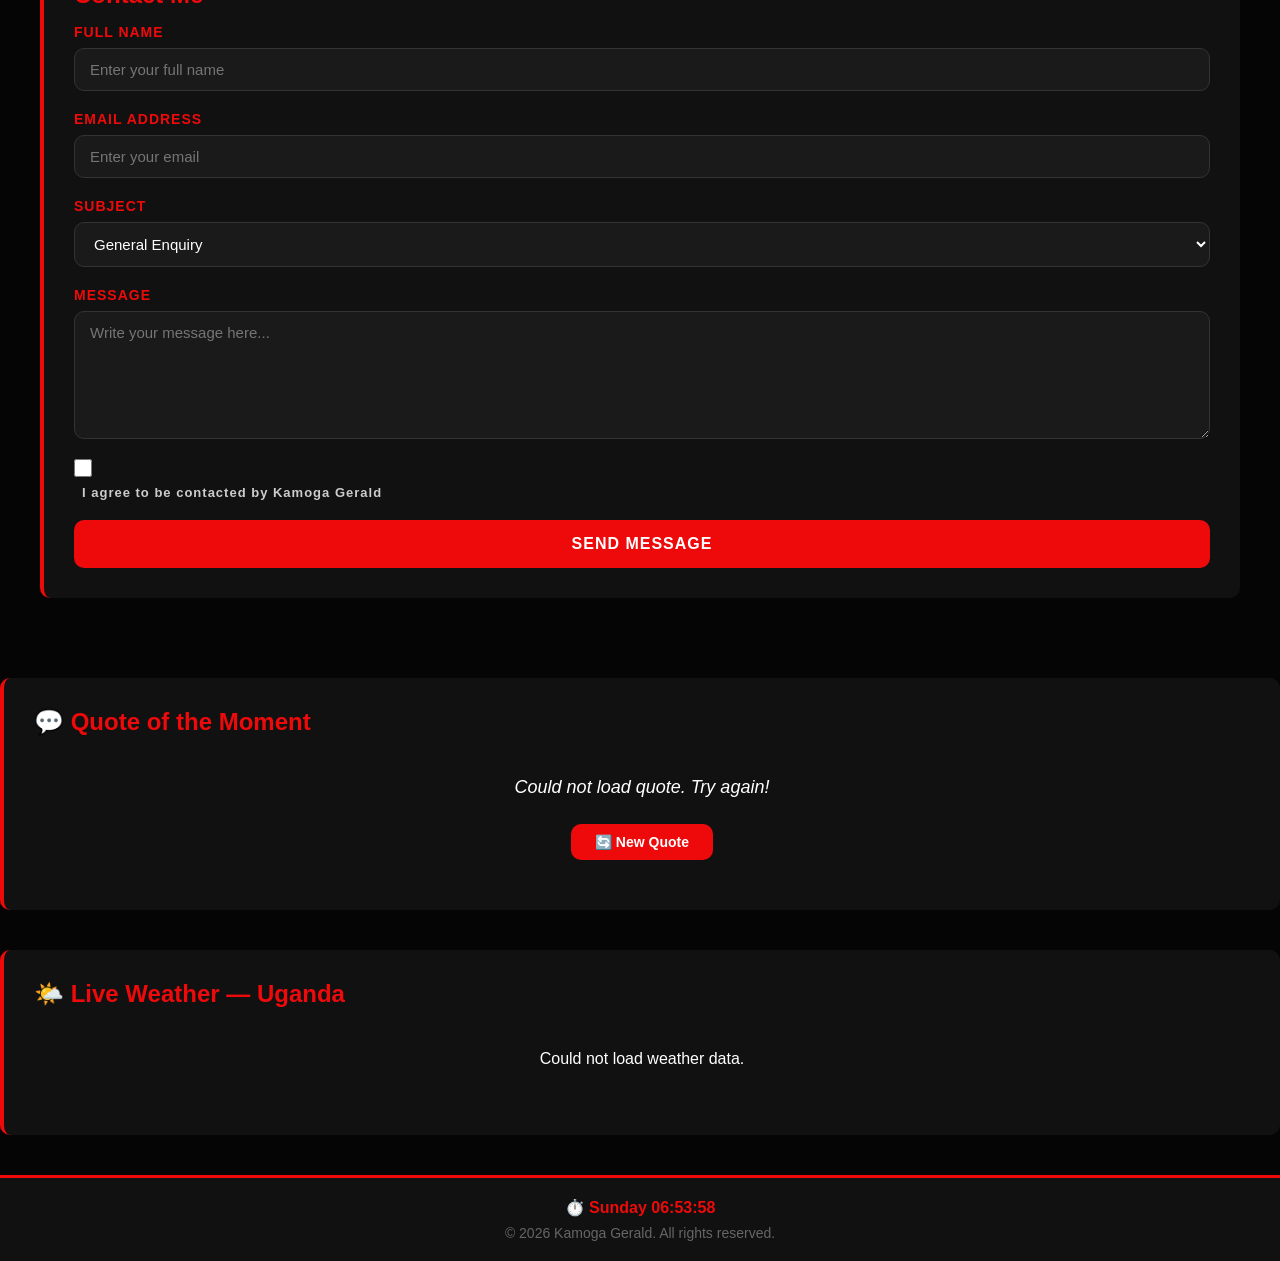
==== commit 84e55bd4: "Add files via upload" ====
--- a/index.html
+++ b/index.html
@@ -144,6 +144,24 @@
 
         </div>
 
+        <!-- QUOTE SECTION -->
+<div class="section">
+    <h2>💬 Quote of the Moment</h2>
+    <div id="quote-box">
+        <p id="quote-text">Loading quote...</p>
+        <p id="quote-author"></p>
+        <button id="new-quote-btn">🔄 New Quote</button>
+    </div>
+</div>
+
+<!-- WEATHER SECTION -->
+<div class="section">
+    <h2>🌤️ Live Weather — Uganda</h2>
+    <div id="weather-box">
+        <p id="weather-info">Loading weather...</p>
+    </div>
+</div>
+
         <!-- FOOTER -->
 <div class="footer">
     <p id="clock">⏱️ Loading time...</p>
--- a/style.css
+++ b/style.css
@@ -465,4 +465,54 @@
 
 #save-name-btn:hover {
     opacity: 0.8;
+}
+
+/* ===== QUOTE BOX ===== */
+#quote-box {
+    text-align: center;
+    padding: 20px;
+}
+
+#quote-text {
+    color: var(--text-bright);
+    font-size: 18px;
+    font-style: italic;
+    line-height: 1.8;
+    margin-bottom: 15px;
+}
+
+#quote-author {
+    color: var(--primary);
+    font-size: 14px;
+    font-weight: bold;
+    margin-bottom: 20px;
+}
+
+#new-quote-btn {
+    background-color: var(--primary);
+    border: none;
+    border-radius: var(--border-radius);
+    color: var(--text-bright);
+    cursor: pointer;
+    font-size: 14px;
+    font-weight: bold;
+    padding: 10px 24px;
+    transition: all var(--transition);
+}
+
+#new-quote-btn:hover {
+    background-color: var(--primary-dark);
+    transform: translateY(-2px);
+}
+
+/* ===== WEATHER BOX ===== */
+#weather-box {
+    text-align: center;
+    padding: 20px;
+}
+
+#weather-info {
+    color: var(--text-bright);
+    font-size: 16px;
+    line-height: 2;
 }
